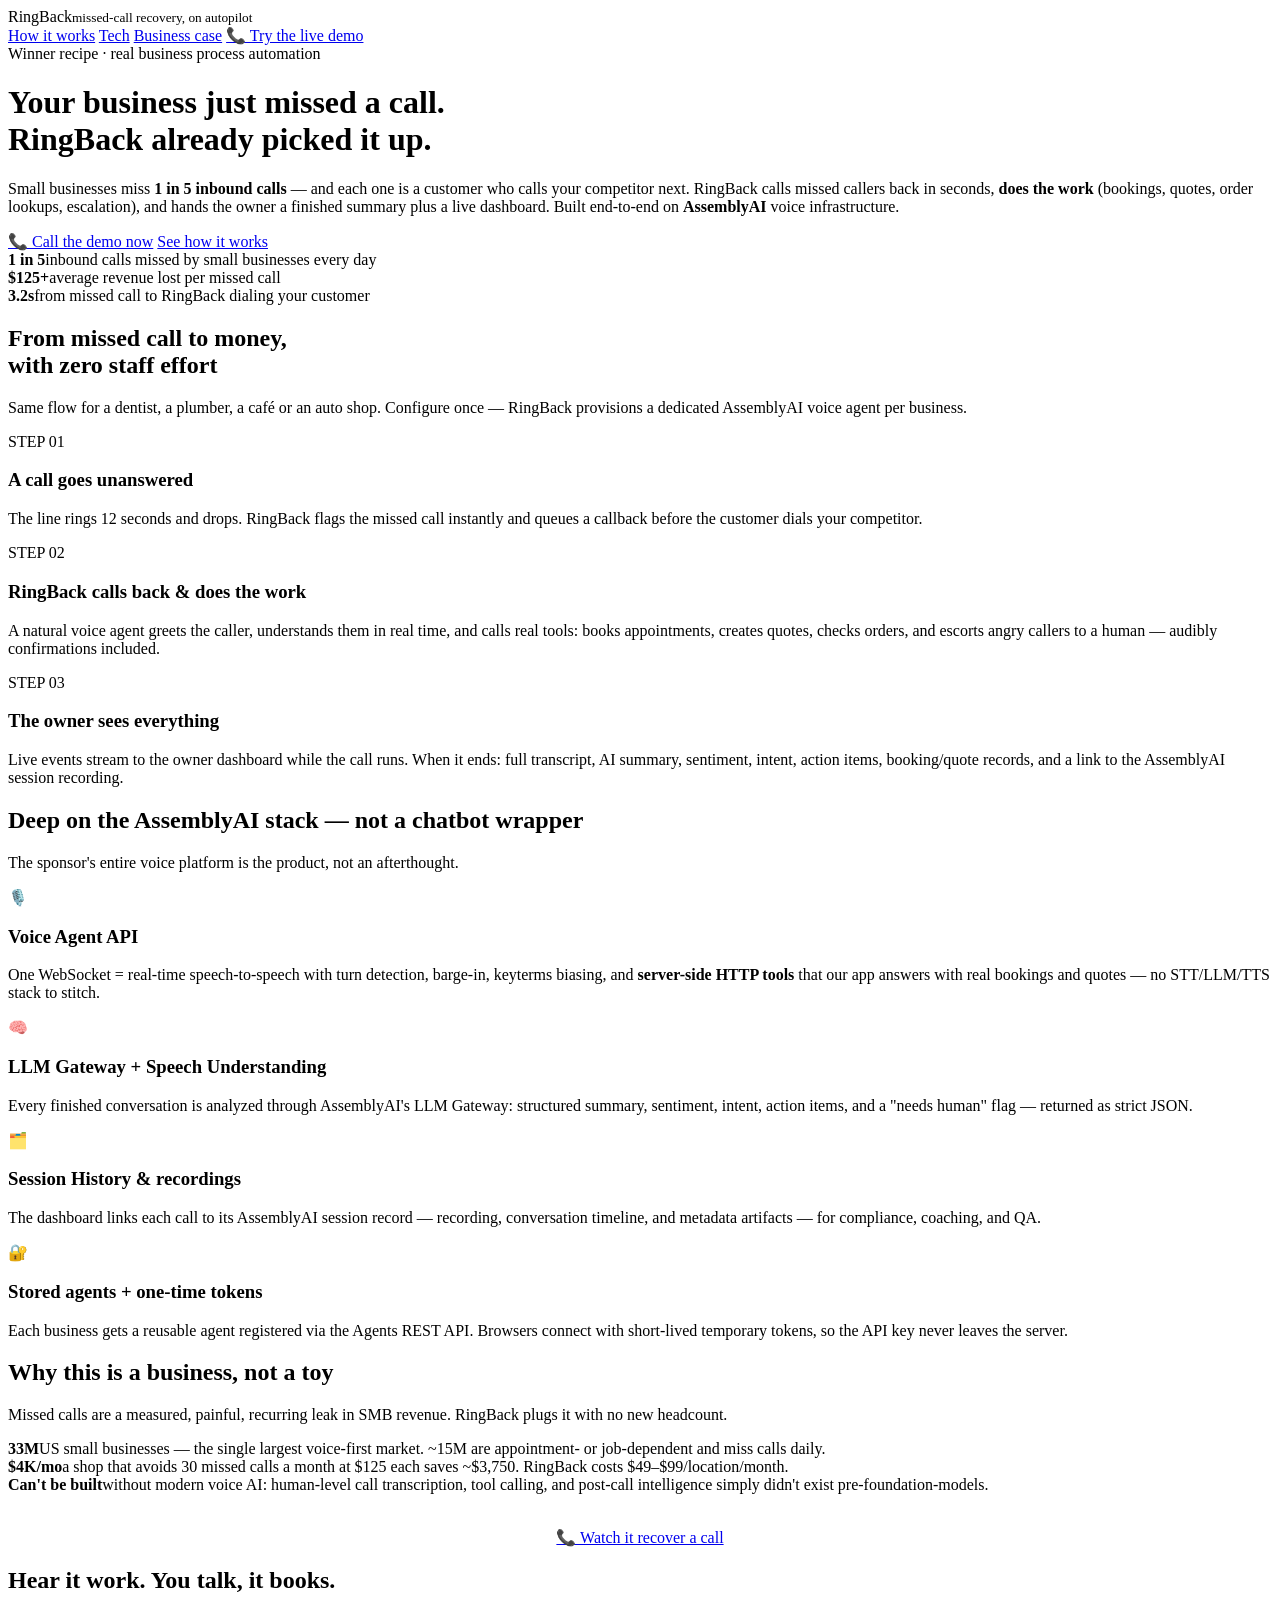
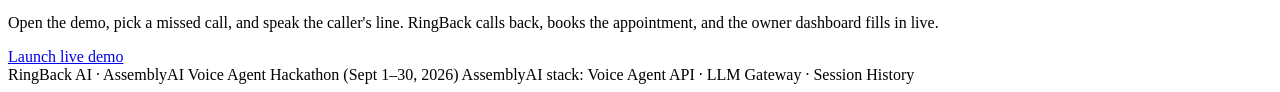
==== public/index.html @ 9a140dfb "RingBack AI: AssemblyAI Voice Agent hackathon submission — missed-call recovery agent with HTTP tool" ====
<!doctype html>
<html lang="en">
<head>
  <meta charset="utf-8" />
  <meta name="viewport" content="width=device-width, initial-scale=1" />
  <title>RingBack AI — Never miss revenue again</title>
  <meta name="description" content="RingBack AI answers the calls your business missed. A voice agent powered by AssemblyAI calls back within seconds and actually gets things done — booking, quoting, order lookups, human escalation — while the owner watches everything live." />
  <link rel="preconnect" href="https://fonts.googleapis.com" />
  <link href="https://fonts.googleapis.com/css2?family=Inter:wght@400;500;600;700;800&display=swap" rel="stylesheet" />
  <link rel="stylesheet" href="/styles.css" />
</head>
<body>
  <div class="container">
    <nav class="nav">
      <div class="brand"><span class="dot"></span>RingBack<small>missed-call recovery, on autopilot</small></div>
      <div class="nav-links">
        <a href="#how">How it works</a>
        <a href="#tech">Tech</a>
        <a href="#value">Business case</a>
        <a class="btn btn-primary btn-sm" href="/demo">&#128222; Try the live demo</a>
      </div>
    </nav>

    <header class="hero">
      <span class="badge">Winner recipe · real business process automation</span>
      <h1>Your business just missed a call.<br /><span class="grad">RingBack already picked it up.</span></h1>
      <p class="sub">
        Small businesses miss <b>1 in 5 inbound calls</b> — and each one is a customer
        who calls your competitor next. RingBack calls missed callers back in seconds,
        <b>does the work</b> (bookings, quotes, order lookups, escalation), and hands the owner
        a finished summary plus a live dashboard. Built end-to-end on
        <b>AssemblyAI</b> voice infrastructure.
      </p>
      <div class="cta-row">
        <a class="btn btn-primary" href="/demo">&#128222; Call the demo now</a>
        <a class="btn btn-ghost" href="#how">See how it works</a>
      </div>
      <div class="stat-strip">
        <div class="stat"><b>1 in 5</b><span>inbound calls missed by small businesses every day</span></div>
        <div class="stat"><b>$125+</b><span>average revenue lost per missed call</span></div>
        <div class="stat"><b>3.2s</b><span>from missed call to RingBack dialing your customer</span></div>
      </div>
    </header>

    <section class="section" id="how">
      <div class="head">
        <h2>From missed call to money,<br />with zero staff effort</h2>
        <p>Same flow for a dentist, a plumber, a café or an auto shop. Configure once — RingBack provisions a dedicated AssemblyAI voice agent per business.</p>
      </div>
      <div class="steps">
        <div class="step">
          <div class="num">STEP 01</div>
          <h3>A call goes unanswered</h3>
          <p>The line rings 12 seconds and drops. RingBack flags the missed call instantly and queues a callback before the customer dials your competitor.</p>
        </div>
        <div class="step">
          <div class="num">STEP 02</div>
          <h3>RingBack calls back &amp; does the work</h3>
          <p>A natural voice agent greets the caller, understands them in real time, and calls real tools: books appointments, creates quotes, checks orders, and escorts angry callers to a human — audibly confirmations included.</p>
        </div>
        <div class="step">
          <div class="num">STEP 03</div>
          <h3>The owner sees everything</h3>
          <p>Live events stream to the owner dashboard while the call runs. When it ends: full transcript, AI summary, sentiment, intent, action items, booking/quote records, and a link to the AssemblyAI session recording.</p>
        </div>
      </div>
    </section>

    <section class="section" id="tech">
      <div class="head">
        <h2>Deep on the AssemblyAI stack — not a chatbot wrapper</h2>
        <p>The sponsor's entire voice platform is the product, not an afterthought.</p>
      </div>
      <div class="tech-grid">
        <div class="tech">
          <div class="icon">🎙️</div>
          <div>
            <h3>Voice Agent API</h3>
            <p>One WebSocket = real-time speech-to-speech with turn detection, barge-in, keyterms biasing, and <b>server-side HTTP tools</b> that our app answers with real bookings and quotes — no STT/LLM/TTS stack to stitch.</p>
          </div>
        </div>
        <div class="tech">
          <div class="icon">🧠</div>
          <div>
            <h3>LLM Gateway + Speech Understanding</h3>
            <p>Every finished conversation is analyzed through AssemblyAI's LLM Gateway: structured summary, sentiment, intent, action items, and a "needs human" flag — returned as strict JSON.</p>
          </div>
        </div>
        <div class="tech">
          <div class="icon">🗂️</div>
          <div>
            <h3>Session History &amp; recordings</h3>
            <p>The dashboard links each call to its AssemblyAI session record — recording, conversation timeline, and metadata artifacts — for compliance, coaching, and QA.</p>
          </div>
        </div>
        <div class="tech">
          <div class="icon">🔐</div>
          <div>
            <h3>Stored agents + one-time tokens</h3>
            <p>Each business gets a reusable agent registered via the Agents REST API. Browsers connect with short-lived temporary tokens, so the API key never leaves the server.</p>
          </div>
        </div>
      </div>
    </section>

    <section class="section" id="value">
      <div class="head">
        <h2>Why this is a business, not a toy</h2>
        <p>Missed calls are a measured, painful, recurring leak in SMB revenue. RingBack plugs it with no new headcount.</p>
      </div>
      <div class="value-cards">
        <div class="value"><b>33M</b><span>US small businesses — the single largest voice-first market. ~15M are appointment- or job-dependent and miss calls daily.</span></div>
        <div class="value"><b>$4K/mo</b><span>a shop that avoids 30 missed calls a month at $125 each saves ~$3,750. RingBack costs $49–$99/location/month.</span></div>
        <div class="value"><b>Can't be built</b><span>without modern voice AI: human-level call transcription, tool calling, and post-call intelligence simply didn't exist pre-foundation-models.</span></div>
      </div>
      <div style="text-align:center;margin-top:34px">
        <a class="btn btn-primary" href="/demo">&#128222; Watch it recover a call</a>
      </div>
    </section>

    <section class="section">
      <div class="cta-band">
        <h2>Hear it work. You talk, it books.</h2>
        <p>Open the demo, pick a missed call, and speak the caller's line. RingBack calls back, books the appointment, and the owner dashboard fills in live.</p>
        <a class="btn btn-primary" href="/demo">Launch live demo</a>
      </div>
    </section>

    <footer class="footer">
      <span>RingBack AI · AssemblyAI Voice Agent Hackathon (Sept 1–30, 2026)</span>
      <span>AssemblyAI stack: Voice Agent API · LLM Gateway · Session History</span>
    </footer>
  </div>
</body>
</html>
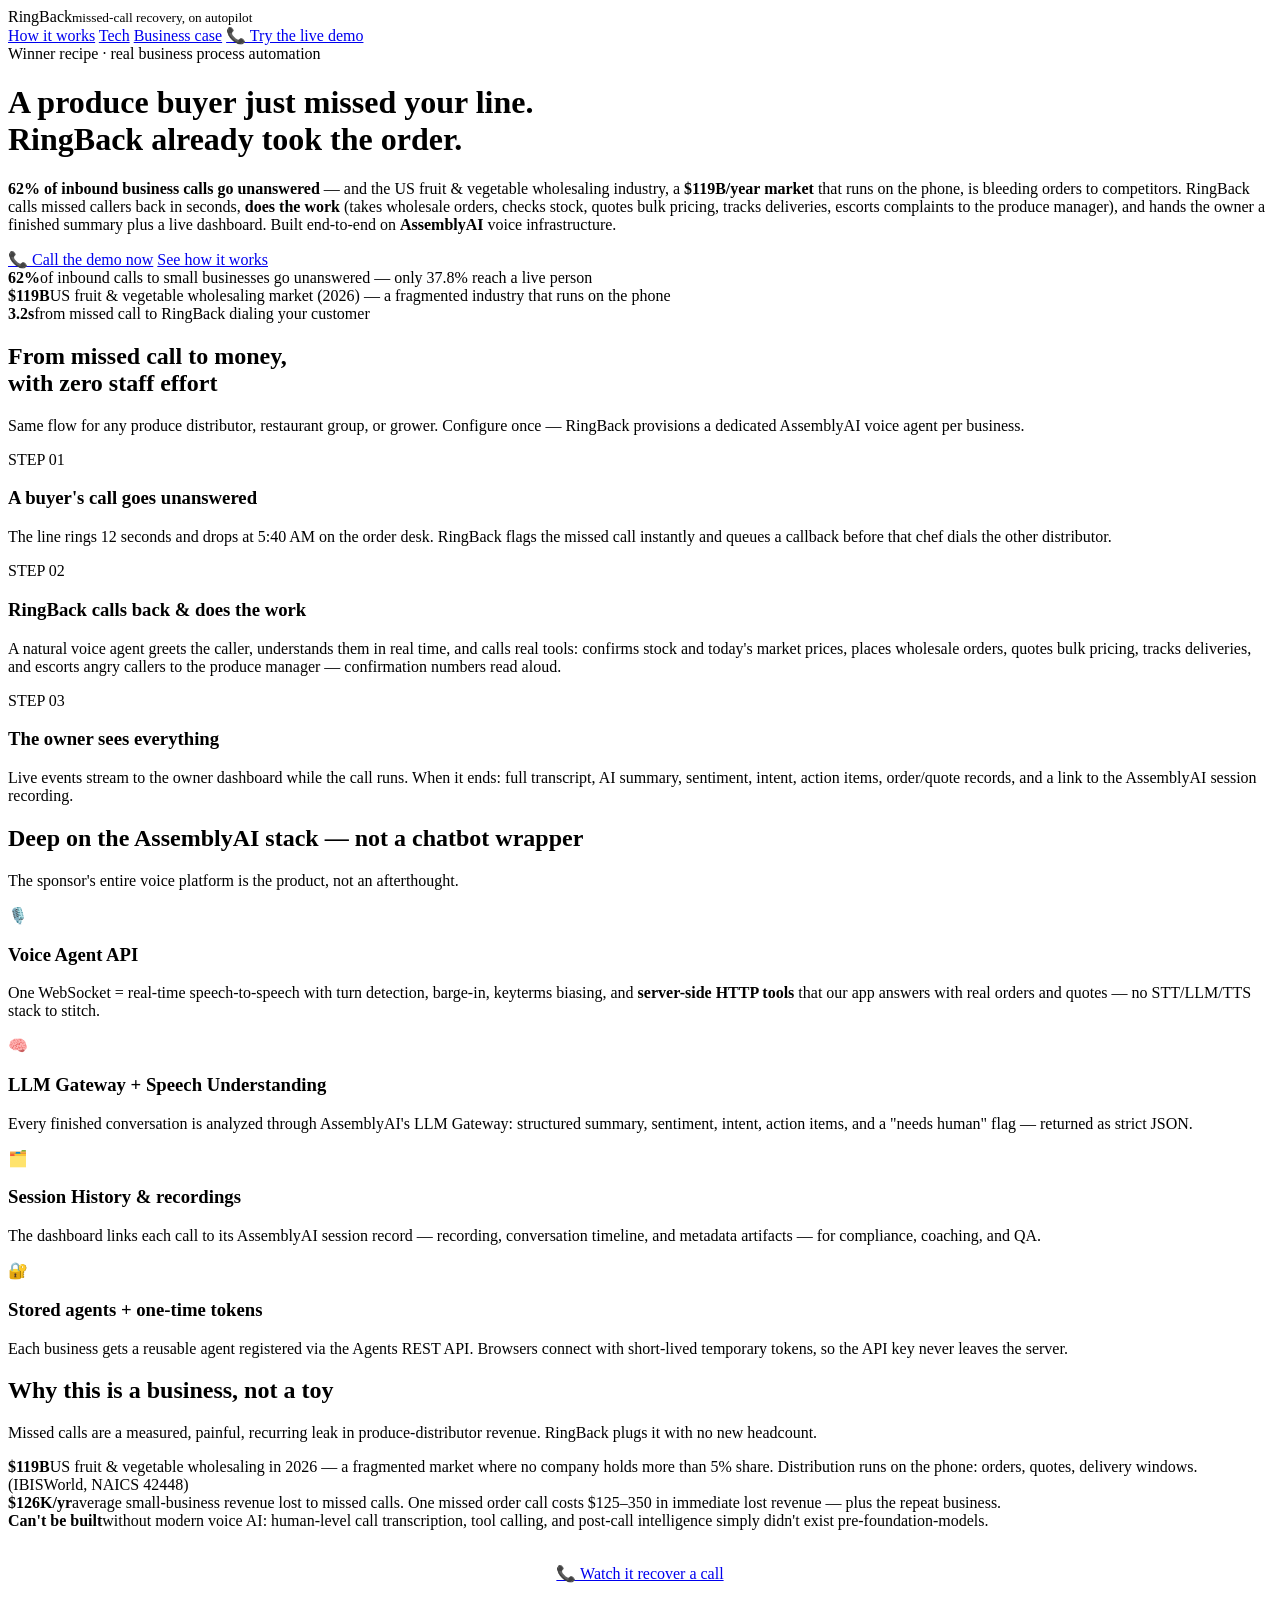
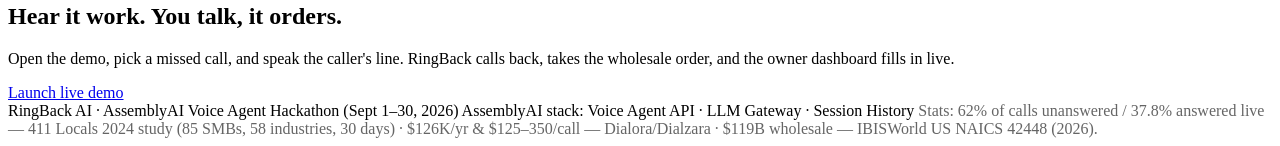
==== commit 9ec74d6c: "Pivot demo persona to fresh produce distribution; add real sourced stats to landing + submission doc" ====
--- a/public/index.html
+++ b/public/index.html
@@ -4,7 +4,7 @@
   <meta charset="utf-8" />
   <meta name="viewport" content="width=device-width, initial-scale=1" />
   <title>RingBack AI — Never miss revenue again</title>
-  <meta name="description" content="RingBack AI answers the calls your business missed. A voice agent powered by AssemblyAI calls back within seconds and actually gets things done — booking, quoting, order lookups, human escalation — while the owner watches everything live." />
+  <meta name="description" content="RingBack AI answers the calls produce distributors missed. A voice agent powered by AssemblyAI calls back within seconds and actually gets things done — taking wholesale orders, checking stock, quoting bulk pricing, tracking deliveries, escorting complaints to a manager — while the owner watches everything live." />
   <link rel="preconnect" href="https://fonts.googleapis.com" />
   <link href="https://fonts.googleapis.com/css2?family=Inter:wght@400;500;600;700;800&display=swap" rel="stylesheet" />
   <link rel="stylesheet" href="/styles.css" />
@@ -23,11 +23,13 @@
 
     <header class="hero">
       <span class="badge">Winner recipe · real business process automation</span>
-      <h1>Your business just missed a call.<br /><span class="grad">RingBack already picked it up.</span></h1>
+      <h1>A produce buyer just missed your line.<br /><span class="grad">RingBack already took the order.</span></h1>
       <p class="sub">
-        Small businesses miss <b>1 in 5 inbound calls</b> — and each one is a customer
-        who calls your competitor next. RingBack calls missed callers back in seconds,
-        <b>does the work</b> (bookings, quotes, order lookups, escalation), and hands the owner
+        <b>62% of inbound business calls go unanswered</b> — and the US fruit &amp; vegetable
+        wholesaling industry, a <b>$119B/year market</b> that runs on the phone, is bleeding orders
+        to competitors. RingBack calls missed callers back in seconds,
+        <b>does the work</b> (takes wholesale orders, checks stock, quotes bulk pricing,
+        tracks deliveries, escorts complaints to the produce manager), and hands the owner
         a finished summary plus a live dashboard. Built end-to-end on
         <b>AssemblyAI</b> voice infrastructure.
       </p>
@@ -36,8 +38,8 @@
         <a class="btn btn-ghost" href="#how">See how it works</a>
       </div>
       <div class="stat-strip">
-        <div class="stat"><b>1 in 5</b><span>inbound calls missed by small businesses every day</span></div>
-        <div class="stat"><b>$125+</b><span>average revenue lost per missed call</span></div>
+        <div class="stat"><b>62%</b><span>of inbound calls to small businesses go unanswered — only 37.8% reach a live person</span></div>
+        <div class="stat"><b>$119B</b><span>US fruit &amp; vegetable wholesaling market (2026) — a fragmented industry that runs on the phone</span></div>
         <div class="stat"><b>3.2s</b><span>from missed call to RingBack dialing your customer</span></div>
       </div>
     </header>
@@ -45,23 +47,23 @@
     <section class="section" id="how">
       <div class="head">
         <h2>From missed call to money,<br />with zero staff effort</h2>
-        <p>Same flow for a dentist, a plumber, a café or an auto shop. Configure once — RingBack provisions a dedicated AssemblyAI voice agent per business.</p>
+        <p>Same flow for any produce distributor, restaurant group, or grower. Configure once — RingBack provisions a dedicated AssemblyAI voice agent per business.</p>
       </div>
       <div class="steps">
         <div class="step">
           <div class="num">STEP 01</div>
-          <h3>A call goes unanswered</h3>
-          <p>The line rings 12 seconds and drops. RingBack flags the missed call instantly and queues a callback before the customer dials your competitor.</p>
+          <h3>A buyer's call goes unanswered</h3>
+          <p>The line rings 12 seconds and drops at 5:40 AM on the order desk. RingBack flags the missed call instantly and queues a callback before that chef dials the other distributor.</p>
         </div>
         <div class="step">
           <div class="num">STEP 02</div>
           <h3>RingBack calls back &amp; does the work</h3>
-          <p>A natural voice agent greets the caller, understands them in real time, and calls real tools: books appointments, creates quotes, checks orders, and escorts angry callers to a human — audibly confirmations included.</p>
+          <p>A natural voice agent greets the caller, understands them in real time, and calls real tools: confirms stock and today's market prices, places wholesale orders, quotes bulk pricing, tracks deliveries, and escorts angry callers to the produce manager — confirmation numbers read aloud.</p>
         </div>
         <div class="step">
           <div class="num">STEP 03</div>
           <h3>The owner sees everything</h3>
-          <p>Live events stream to the owner dashboard while the call runs. When it ends: full transcript, AI summary, sentiment, intent, action items, booking/quote records, and a link to the AssemblyAI session recording.</p>
+          <p>Live events stream to the owner dashboard while the call runs. When it ends: full transcript, AI summary, sentiment, intent, action items, order/quote records, and a link to the AssemblyAI session recording.</p>
         </div>
       </div>
     </section>
@@ -76,7 +78,7 @@
           <div class="icon">🎙️</div>
           <div>
             <h3>Voice Agent API</h3>
-            <p>One WebSocket = real-time speech-to-speech with turn detection, barge-in, keyterms biasing, and <b>server-side HTTP tools</b> that our app answers with real bookings and quotes — no STT/LLM/TTS stack to stitch.</p>
+            <p>One WebSocket = real-time speech-to-speech with turn detection, barge-in, keyterms biasing, and <b>server-side HTTP tools</b> that our app answers with real orders and quotes — no STT/LLM/TTS stack to stitch.</p>
           </div>
         </div>
         <div class="tech">
@@ -106,11 +108,11 @@
     <section class="section" id="value">
       <div class="head">
         <h2>Why this is a business, not a toy</h2>
-        <p>Missed calls are a measured, painful, recurring leak in SMB revenue. RingBack plugs it with no new headcount.</p>
+        <p>Missed calls are a measured, painful, recurring leak in produce-distributor revenue. RingBack plugs it with no new headcount.</p>
       </div>
       <div class="value-cards">
-        <div class="value"><b>33M</b><span>US small businesses — the single largest voice-first market. ~15M are appointment- or job-dependent and miss calls daily.</span></div>
-        <div class="value"><b>$4K/mo</b><span>a shop that avoids 30 missed calls a month at $125 each saves ~$3,750. RingBack costs $49–$99/location/month.</span></div>
+        <div class="value"><b>$119B</b><span>US fruit &amp; vegetable wholesaling in 2026 — a fragmented market where no company holds more than 5% share. Distribution runs on the phone: orders, quotes, delivery windows. (IBISWorld, NAICS 42448)</span></div>
+        <div class="value"><b>$126K/yr</b><span>average small-business revenue lost to missed calls. One missed order call costs $125–350 in immediate lost revenue — plus the repeat business.</span></div>
         <div class="value"><b>Can't be built</b><span>without modern voice AI: human-level call transcription, tool calling, and post-call intelligence simply didn't exist pre-foundation-models.</span></div>
       </div>
       <div style="text-align:center;margin-top:34px">
@@ -120,8 +122,8 @@
 
     <section class="section">
       <div class="cta-band">
-        <h2>Hear it work. You talk, it books.</h2>
-        <p>Open the demo, pick a missed call, and speak the caller's line. RingBack calls back, books the appointment, and the owner dashboard fills in live.</p>
+        <h2>Hear it work. You talk, it orders.</h2>
+        <p>Open the demo, pick a missed call, and speak the caller's line. RingBack calls back, takes the wholesale order, and the owner dashboard fills in live.</p>
         <a class="btn btn-primary" href="/demo">Launch live demo</a>
       </div>
     </section>
@@ -129,6 +131,7 @@
     <footer class="footer">
       <span>RingBack AI · AssemblyAI Voice Agent Hackathon (Sept 1–30, 2026)</span>
       <span>AssemblyAI stack: Voice Agent API · LLM Gateway · Session History</span>
+      <span class="small" style="width:100%;opacity:.6">Stats: 62% of calls unanswered / 37.8% answered live — 411 Locals 2024 study (85 SMBs, 58 industries, 30 days) · $126K/yr &amp; $125–350/call — Dialora/Dialzara · $119B wholesale — IBISWorld US NAICS 42448 (2026).</span>
     </footer>
   </div>
 </body>
